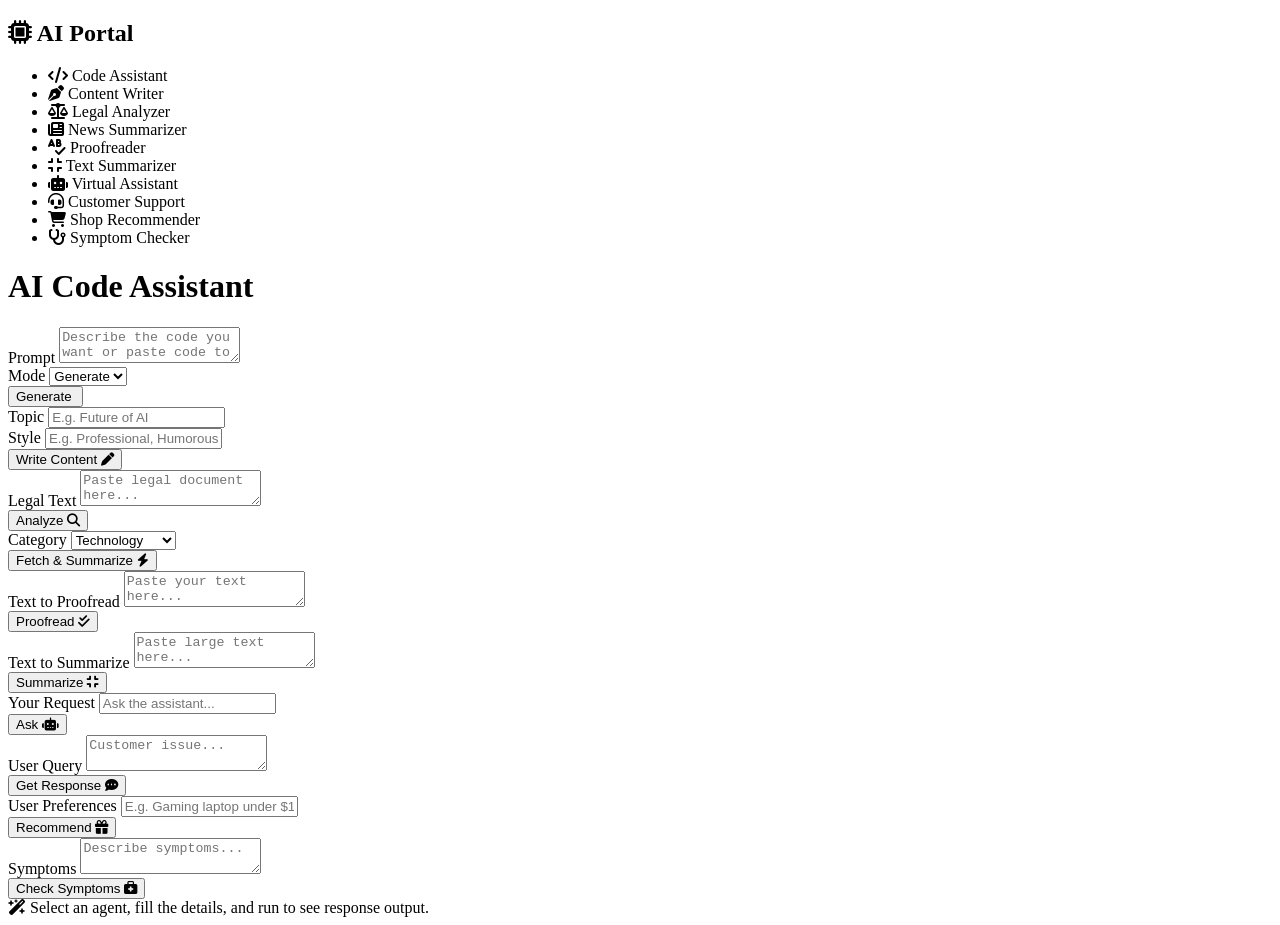
==== Consolidated_Portal/static/index.html @ 5e917a7b "feat: initialize multiple AI agent applications and consolidated portal project structure" ====
<!DOCTYPE html>
<html lang="en">
<head>
    <meta charset="UTF-8">
    <meta name="viewport" content="width=device-width, initial-scale=1.0">
    <title>Consolidated AI Portal</title>
    <!-- Use Google Fonts -->
    <link href="https://fonts.googleapis.com/css2?family=Inter:wght@300;400;500;600;700&display=swap" rel="stylesheet">
    <!-- FontAwesome for Icons -->
    <link rel="stylesheet" href="https://cdnjs.cloudflare.com/ajax/libs/font-awesome/6.4.0/css/all.min.css">
    <link rel="stylesheet" href="/static/style.css">
</head>
<body>
    <div class="app-container">
        <!-- Sidebar Navigation -->
        <nav class="sidebar">
            <div class="sidebar-header">
                <h2><i class="fa-solid fa-microchip"></i> <span>AI Portal</span></h2>
            </div>
            <ul class="nav-links">
                <li class="active" data-target="code-assistant"><i class="fa-solid fa-code"></i> <span>Code Assistant</span></li>
                <li data-target="content-writer"><i class="fa-solid fa-pen-nib"></i> <span>Content Writer</span></li>
                <li data-target="legal-analyzer"><i class="fa-solid fa-scale-balanced"></i> <span>Legal Analyzer</span></li>
                <li data-target="news-summarizer"><i class="fa-solid fa-newspaper"></i> <span>News Summarizer</span></li>
                <li data-target="proofreader"><i class="fa-solid fa-spell-check"></i> <span>Proofreader</span></li>
                <li data-target="text-summarizer"><i class="fa-solid fa-compress"></i> <span>Text Summarizer</span></li>
                <li data-target="virtual-assistant"><i class="fa-solid fa-robot"></i> <span>Virtual Assistant</span></li>
                <li data-target="customer-support"><i class="fa-solid fa-headset"></i> <span>Customer Support</span></li>
                <li data-target="ecom-recommender"><i class="fa-solid fa-cart-shopping"></i> <span>Shop Recommender</span></li>
                <li data-target="symptom-checker"><i class="fa-solid fa-stethoscope"></i> <span>Symptom Checker</span></li>
            </ul>
        </nav>

        <!-- Main Content Area -->
        <main class="main-content">
            <header class="top-bar">
                <h1 id="page-title">AI Code Assistant</h1>
            </header>

            <div class="content-wrapper">
                <!-- Code Assistant Form -->
                <section id="code-assistant" class="tool-section active-section">
                    <form id="form-code">
                        <div class="form-group">
                            <label>Prompt</label>
                            <textarea name="prompt" placeholder="Describe the code you want or paste code to debug..."></textarea>
                        </div>
                        <div class="form-group">
                            <label>Mode</label>
                            <select name="mode">
                                <option value="generate">Generate</option>
                                <option value="debug">Debug</option>
                            </select>
                        </div>
                        <button type="submit" class="btn-primary">Generate <i class="fa-solid fa-sparkles"></i></button>
                    </form>
                </section>

                <!-- Content Writer Form -->
                <section id="content-writer" class="tool-section">
                    <form id="form-content">
                        <div class="form-group">
                            <label>Topic</label>
                            <input type="text" name="topic" placeholder="E.g. Future of AI">
                        </div>
                        <div class="form-group">
                            <label>Style</label>
                            <input type="text" name="style" placeholder="E.g. Professional, Humorous">
                        </div>
                        <button type="submit" class="btn-primary">Write Content <i class="fa-solid fa-pen"></i></button>
                    </form>
                </section>

                <!-- Legal Analyzer Form -->
                <section id="legal-analyzer" class="tool-section">
                    <form id="form-legal">
                        <div class="form-group">
                            <label>Legal Text</label>
                            <textarea name="text" placeholder="Paste legal document here..."></textarea>
                        </div>
                        <button type="submit" class="btn-primary">Analyze <i class="fa-solid fa-magnifying-glass"></i></button>
                    </form>
                </section>

                <!-- News Summarizer Form -->
                <section id="news-summarizer" class="tool-section">
                    <form id="form-news">
                        <div class="form-group">
                            <label>Category</label>
                            <select name="category">
                                <option value="technology">Technology</option>
                                <option value="business">Business</option>
                                <option value="health">Health</option>
                                <option value="science">Science</option>
                                <option value="sports">Sports</option>
                                <option value="entertainment">Entertainment</option>
                            </select>
                        </div>
                        <button type="submit" class="btn-primary">Fetch & Summarize <i class="fa-solid fa-bolt"></i></button>
                    </form>
                </section>

                <!-- Proofreader Form -->
                <section id="proofreader" class="tool-section">
                    <form id="form-proofread">
                        <div class="form-group">
                            <label>Text to Proofread</label>
                            <textarea name="text" placeholder="Paste your text here..."></textarea>
                        </div>
                        <button type="submit" class="btn-primary">Proofread <i class="fa-solid fa-check-double"></i></button>
                    </form>
                </section>

                <!-- Text Summarizer Form -->
                <section id="text-summarizer" class="tool-section">
                    <form id="form-summarizer">
                        <div class="form-group">
                            <label>Text to Summarize</label>
                            <textarea name="text" placeholder="Paste large text here..."></textarea>
                        </div>
                        <button type="submit" class="btn-primary">Summarize <i class="fa-solid fa-compress"></i></button>
                    </form>
                </section>

                <!-- Virtual Assistant Form -->
                <section id="virtual-assistant" class="tool-section">
                    <form id="form-virtual">
                        <div class="form-group">
                            <label>Your Request</label>
                            <input type="text" name="user_query" placeholder="Ask the assistant...">
                        </div>
                        <button type="submit" class="btn-primary">Ask <i class="fa-solid fa-robot"></i></button>
                    </form>
                </section>

                <!-- Customer Support Form -->
                <section id="customer-support" class="tool-section">
                    <form id="form-support">
                        <div class="form-group">
                            <label>User Query</label>
                            <textarea name="user_query" placeholder="Customer issue..."></textarea>
                        </div>
                        <button type="submit" class="btn-primary">Get Response <i class="fa-solid fa-comment-dots"></i></button>
                    </form>
                </section>

                <!-- Shop Recommender Form -->
                <section id="ecom-recommender" class="tool-section">
                    <form id="form-ecom">
                        <div class="form-group">
                            <label>User Preferences</label>
                            <input type="text" name="preferences" placeholder="E.g. Gaming laptop under $1000">
                        </div>
                        <button type="submit" class="btn-primary">Recommend <i class="fa-solid fa-gift"></i></button>
                    </form>
                </section>

                <!-- Symptom Checker Form -->
                <section id="symptom-checker" class="tool-section">
                    <form id="form-symptom">
                        <div class="form-group">
                            <label>Symptoms</label>
                            <textarea name="symptoms" placeholder="Describe symptoms..."></textarea>
                        </div>
                        <button type="submit" class="btn-primary">Check Symptoms <i class="fa-solid fa-briefcase-medical"></i></button>
                    </form>
                </section>

                <!-- Response Area -->
                <div class="response-card" id="response-container">
                    <div class="loader" id="loader" style="display: none;">
                        <i class="fa-solid fa-circle-notch fa-spin"></i>
                        <span>Processing request with Ollama...</span>
                    </div>
                    <div class="response-content" id="response-content">
                        <!-- Result from API will be rendered here -->
                        <div class="placeholder-text">
                            <i class="fa-solid fa-wand-magic-sparkles"></i>
                            <span>Select an agent, fill the details, and run to see response output.</span>
                        </div>
                    </div>
                </div>
            </div>
        </main>
    </div>
    
    <script src="/static/script.js"></script>
</body>
</html>
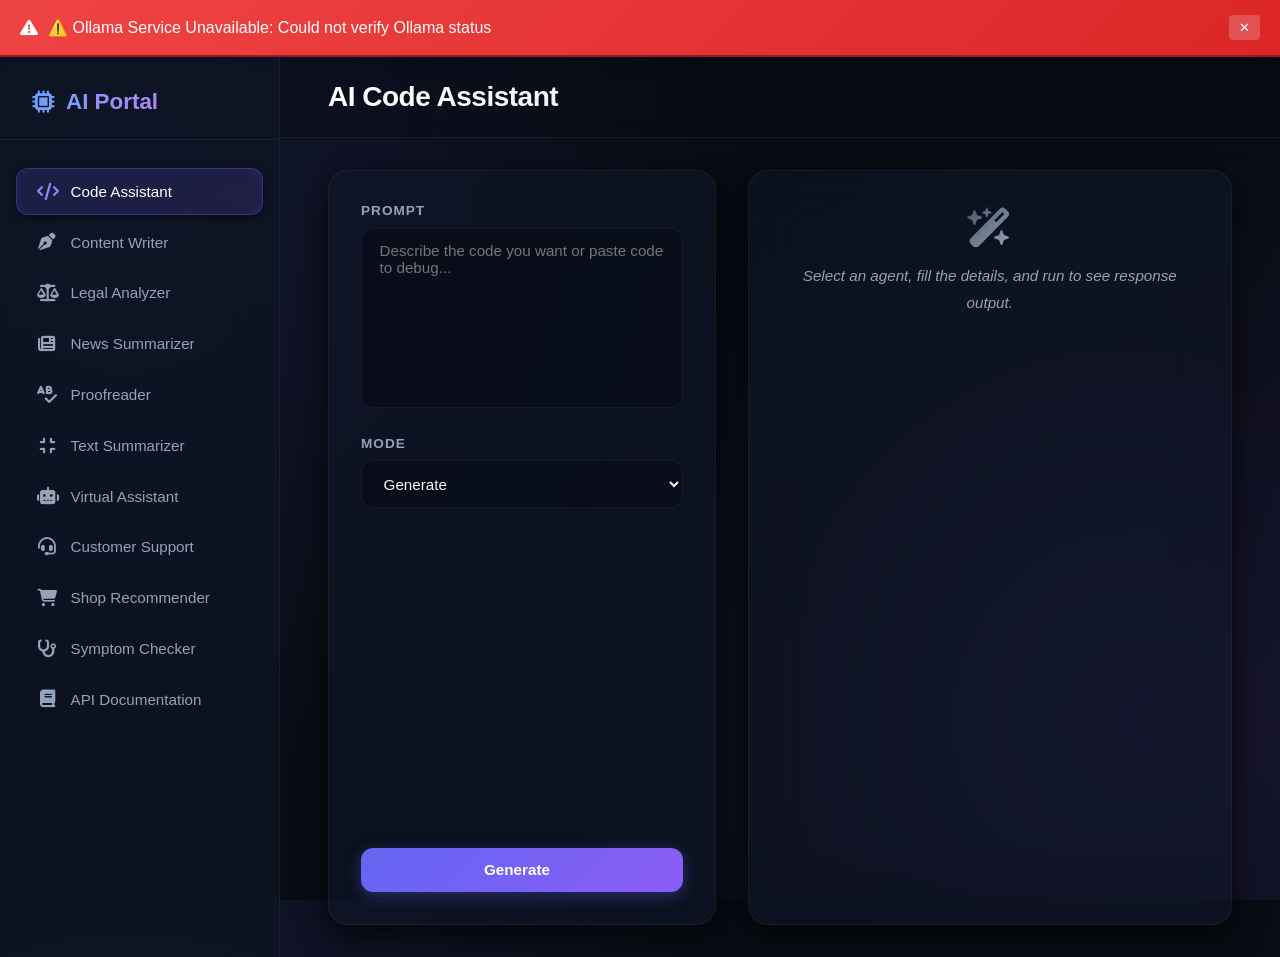
==== commit e14f6223: "Updated tests" ====
--- a/Consolidated_Portal/static/index.html
+++ b/Consolidated_Portal/static/index.html
@@ -28,6 +28,7 @@
                 <li data-target="customer-support"><i class="fa-solid fa-headset"></i> <span>Customer Support</span></li>
                 <li data-target="ecom-recommender"><i class="fa-solid fa-cart-shopping"></i> <span>Shop Recommender</span></li>
                 <li data-target="symptom-checker"><i class="fa-solid fa-stethoscope"></i> <span>Symptom Checker</span></li>
+                <li data-target="api-docs"><i class="fa-solid fa-book"></i> <span>API Documentation</span></li>
             </ul>
         </nav>
 
@@ -164,6 +165,18 @@
                         </div>
                         <button type="submit" class="btn-primary">Check Symptoms <i class="fa-solid fa-briefcase-medical"></i></button>
                     </form>
+                </section>
+
+                <!-- API Documentation Section -->
+                <section id="api-docs" class="tool-section">
+                    <div class="api-docs-container">
+                        <h2>Available APIs</h2>
+                        <p class="api-intro">All 10 AI portals are accessible via REST APIs. Below is the complete API documentation:</p>
+                        <div id="api-list" class="api-list">
+                            <!-- APIs will be loaded here -->
+                        </div>
+                        <button class="btn-primary" onclick="loadAPIDocs()" style="margin-top: 20px;">Load API Documentation <i class="fa-solid fa-sync"></i></button>
+                    </div>
                 </section>
 
                 <!-- Response Area -->
@@ -185,5 +198,6 @@
     </div>
     
     <script src="/static/script.js"></script>
+    <script src="/static/api-docs.js"></script>
 </body>
 </html>
--- a/static/style.css
+++ b/static/style.css
@@ -0,0 +1,450 @@
+:root {
+    --bg-color: #080c14;
+    --sidebar-bg: rgba(13, 20, 35, 0.7);
+    --card-bg: rgba(17, 25, 44, 0.45);
+    --input-bg: rgba(9, 14, 26, 0.85);
+    --text-primary: #f8fafc;
+    --text-secondary: #94a3b8;
+    --accent-blue: #3b82f6;
+    --accent-indigo: #6366f1;
+    --accent-violet: #8b5cf6;
+    --border: rgba(255, 255, 255, 0.06);
+    --border-hover: rgba(99, 102, 241, 0.4);
+    --shadow-sm: 0 2px 8px rgba(0, 0, 0, 0.5);
+    --shadow-lg: 0 10px 30px rgba(0, 0, 0, 0.75);
+}
+
+* {
+    margin: 0;
+    padding: 0;
+    box-sizing: border-box;
+}
+
+body {
+    font-family: 'Inter', -apple-system, BlinkMacSystemFont, "Segoe UI", Roboto, sans-serif;
+    background: var(--bg-color);
+    background-image: radial-gradient(circle at 10% 20%, rgba(99, 102, 241, 0.12), transparent 45%),
+                      radial-gradient(circle at 90% 80%, rgba(139, 92, 246, 0.12), transparent 45%);
+    color: var(--text-primary);
+    height: 100vh;
+    overflow: hidden;
+}
+
+/* Layout Container */
+.app-container {
+    display: flex;
+    height: 100vh;
+    width: 100vw;
+}
+
+/* Sidebar Navigation */
+.sidebar {
+    width: 280px;
+    background: var(--sidebar-bg);
+    backdrop-filter: blur(24px);
+    -webkit-backdrop-filter: blur(24px);
+    border-right: 1px solid var(--border);
+    display: flex;
+    flex-direction: column;
+    padding: 2rem 0;
+    z-index: 10;
+}
+
+.sidebar-header {
+    padding: 0 2rem 1.5rem 2rem;
+    border-bottom: 1px solid var(--border);
+    margin-bottom: 1rem;
+}
+
+.sidebar-header h2 {
+    font-size: 1.4rem;
+    font-weight: 700;
+    display: flex;
+    align-items: center;
+    gap: 0.75rem;
+    background: linear-gradient(135deg, #60a5fa, #a78bfa, #f472b6);
+    -webkit-background-clip: text;
+    -webkit-text-fill-color: transparent;
+}
+
+.nav-links {
+    list-style: none;
+    flex: 1;
+    overflow-y: auto;
+    padding: 0.5rem 0;
+}
+
+/* Scrollbar adjustment for navigation list */
+.nav-links::-webkit-scrollbar {
+    width: 4px;
+}
+.nav-links::-webkit-scrollbar-thumb {
+    background: rgba(255, 255, 255, 0.05);
+    border-radius: 2px;
+}
+
+.nav-links li {
+    padding: 0.85rem 1.25rem;
+    margin: 0.25rem 1rem;
+    border-radius: 0.75rem;
+    cursor: pointer;
+    display: flex;
+    align-items: center;
+    gap: 0.85rem;
+    color: var(--text-secondary);
+    transition: all 0.25s cubic-bezier(0.4, 0, 0.2, 1);
+    font-weight: 500;
+    font-size: 0.95rem;
+    border: 1px solid transparent;
+}
+
+.nav-links li i {
+    font-size: 1.1rem;
+    width: 20px;
+    text-align: center;
+    transition: transform 0.25s ease;
+}
+
+.nav-links li:hover {
+    background: rgba(255, 255, 255, 0.03);
+    color: var(--text-primary);
+    transform: translateX(4px);
+    border-color: rgba(255, 255, 255, 0.04);
+}
+
+.nav-links li:hover i {
+    transform: scale(1.15);
+}
+
+.nav-links li.active {
+    background: linear-gradient(135deg, rgba(99, 102, 241, 0.15), rgba(139, 92, 246, 0.15));
+    color: #fff;
+    border: 1px solid rgba(99, 102, 241, 0.35);
+    box-shadow: var(--shadow-sm), inset 0 0 12px rgba(99, 102, 241, 0.1);
+}
+
+.nav-links li.active i {
+    color: #818cf8;
+}
+
+/* Main Content Area */
+.main-content {
+    flex: 1;
+    display: flex;
+    flex-direction: column;
+    height: 100vh;
+    overflow: hidden;
+}
+
+.top-bar {
+    padding: 1.5rem 3rem;
+    border-bottom: 1px solid var(--border);
+    background: rgba(8, 12, 20, 0.4);
+    backdrop-filter: blur(12px);
+}
+
+.top-bar h1 {
+    font-size: 1.75rem;
+    font-weight: 700;
+    letter-spacing: -0.5px;
+    background: linear-gradient(135deg, #fff, #cbd5e1);
+    -webkit-background-clip: text;
+    -webkit-text-fill-color: transparent;
+}
+
+/* Content Layout (Grid) */
+.content-wrapper {
+    flex: 1;
+    padding: 2rem 3rem;
+    display: grid;
+    grid-template-columns: 1fr 1.25fr;
+    gap: 2rem;
+    height: calc(100vh - 75px);
+    overflow: hidden;
+}
+
+/* Tool Sections & Forms */
+.tool-section {
+    display: none;
+    height: 100%;
+    animation: slideIn 0.35s cubic-bezier(0.4, 0, 0.2, 1) forwards;
+}
+
+.tool-section.active-section {
+    display: block;
+}
+
+@keyframes slideIn {
+    from { opacity: 0; transform: translateY(15px); }
+    to { opacity: 1; transform: translateY(0); }
+}
+
+form {
+    background: var(--card-bg);
+    backdrop-filter: blur(32px);
+    -webkit-backdrop-filter: blur(32px);
+    border: 1px solid var(--border);
+    border-radius: 1.25rem;
+    padding: 2rem;
+    height: 100%;
+    overflow-y: auto;
+    box-shadow: var(--shadow-lg);
+    display: flex;
+    flex-direction: column;
+    transition: border-color 0.3s ease;
+}
+
+form:hover {
+    border-color: rgba(255, 255, 255, 0.1);
+}
+
+.form-group {
+    margin-bottom: 1.5rem;
+}
+
+.form-group label {
+    display: block;
+    margin-bottom: 0.6rem;
+    font-size: 0.85rem;
+    font-weight: 600;
+    text-transform: uppercase;
+    letter-spacing: 1px;
+    color: var(--text-secondary);
+}
+
+input[type="text"], 
+textarea, 
+select {
+    width: 100%;
+    background: var(--input-bg);
+    border: 1px solid var(--border);
+    border-radius: 0.75rem;
+    color: var(--text-primary);
+    padding: 0.85rem 1.1rem;
+    font-family: inherit;
+    font-size: 0.95rem;
+    transition: all 0.25s ease;
+}
+
+textarea {
+    resize: none;
+    height: 180px;
+}
+
+input[type="text"]:focus, 
+textarea:focus, 
+select:focus {
+    outline: none;
+    border-color: var(--border-hover);
+    box-shadow: 0 0 0 3px rgba(99, 102, 241, 0.15);
+    background: rgba(9, 14, 26, 0.95);
+}
+
+.btn-primary {
+    background: linear-gradient(135deg, var(--accent-indigo), var(--accent-violet));
+    color: white;
+    border: none;
+    padding: 0.85rem 1.75rem;
+    border-radius: 0.75rem;
+    font-weight: 600;
+    font-size: 0.95rem;
+    cursor: pointer;
+    display: inline-flex;
+    align-items: center;
+    justify-content: center;
+    gap: 0.6rem;
+    transition: all 0.25s ease;
+    box-shadow: 0 4px 15px rgba(99, 102, 241, 0.35);
+    margin-top: auto;
+}
+
+.btn-primary:hover {
+    transform: translateY(-2px);
+    box-shadow: 0 6px 20px rgba(99, 102, 241, 0.5);
+    filter: brightness(1.1);
+}
+
+.btn-primary:active {
+    transform: translateY(0);
+}
+
+/* Response/Output Area Card */
+.response-card {
+    background: var(--card-bg);
+    backdrop-filter: blur(32px);
+    -webkit-backdrop-filter: blur(32px);
+    border: 1px solid var(--border);
+    border-radius: 1.25rem;
+    padding: 2.25rem;
+    height: 100%;
+    overflow-y: auto;
+    box-shadow: var(--shadow-lg);
+    display: flex;
+    flex-direction: column;
+    position: relative;
+    transition: border-color 0.3s ease;
+}
+
+.response-card:hover {
+    border-color: rgba(255, 255, 255, 0.1);
+}
+
+.response-content {
+    line-height: 1.75;
+    font-size: 1rem;
+    color: #e2e8f0;
+}
+
+/* Output Code blocks styling */
+.response-content pre {
+    background: rgba(9, 14, 26, 0.75);
+    border: 1px solid var(--border);
+    border-radius: 0.75rem;
+    padding: 1.25rem;
+    overflow-x: auto;
+    margin: 1.25rem 0;
+    font-family: 'Fira Code', 'Courier New', Courier, monospace;
+    font-size: 0.9rem;
+}
+
+.response-content code {
+    font-family: 'Fira Code', 'Courier New', Courier, monospace;
+    font-size: 0.9rem;
+}
+
+.response-content a {
+    color: #60a5fa;
+    text-decoration: none;
+    border-bottom: 1px dashed rgba(96, 165, 250, 0.4);
+    transition: border-color 0.2s ease;
+}
+
+.response-content a:hover {
+    border-bottom-style: solid;
+}
+
+.placeholder-text {
+    color: var(--text-secondary);
+    font-style: italic;
+    display: flex;
+    flex-direction: column;
+    align-items: center;
+    justify-content: center;
+    text-align: center;
+    height: 100%;
+    gap: 1rem;
+    font-size: 0.95rem;
+}
+
+.placeholder-text i {
+    font-size: 2.5rem;
+    background: linear-gradient(135deg, #475569, #94a3b8);
+    -webkit-background-clip: text;
+    -webkit-text-fill-color: transparent;
+}
+
+/* Loading Spinner & Status */
+.loader {
+    display: flex;
+    flex-direction: column;
+    align-items: center;
+    justify-content: center;
+    height: 100%;
+    gap: 1.25rem;
+    color: var(--text-secondary);
+    font-weight: 500;
+}
+
+.loader i {
+    font-size: 2.5rem;
+    background: linear-gradient(135deg, var(--accent-indigo), var(--accent-violet));
+    -webkit-background-clip: text;
+    -webkit-text-fill-color: transparent;
+}
+
+/* Dynamic Action Bar (Copy Button, etc.) */
+.output-actions {
+    position: absolute;
+    top: 1.5rem;
+    right: 1.5rem;
+    display: flex;
+    gap: 0.5rem;
+}
+
+.btn-secondary {
+    background: rgba(255, 255, 255, 0.05);
+    border: 1px solid var(--border);
+    color: var(--text-secondary);
+    padding: 0.5rem 0.85rem;
+    border-radius: 0.5rem;
+    cursor: pointer;
+    font-size: 0.85rem;
+    font-weight: 500;
+    display: inline-flex;
+    align-items: center;
+    gap: 0.4rem;
+    transition: all 0.2s ease;
+}
+
+.btn-secondary:hover {
+    background: rgba(255, 255, 255, 0.1);
+    color: var(--text-primary);
+    border-color: rgba(255, 255, 255, 0.15);
+}
+
+.btn-secondary:active {
+    transform: scale(0.95);
+}
+
+/* Custom Scrollbars */
+form::-webkit-scrollbar,
+.response-card::-webkit-scrollbar {
+    width: 6px;
+}
+form::-webkit-scrollbar-track,
+.response-card::-webkit-scrollbar-track {
+    background: transparent;
+}
+form::-webkit-scrollbar-thumb,
+.response-card::-webkit-scrollbar-thumb {
+    background: rgba(255, 255, 255, 0.08);
+    border-radius: 3px;
+}
+form::-webkit-scrollbar-thumb:hover,
+.response-card::-webkit-scrollbar-thumb:hover {
+    background: rgba(255, 255, 255, 0.15);
+}
+
+/* Responsive Media Queries */
+@media (max-width: 1024px) {
+    .content-wrapper {
+        grid-template-columns: 1fr;
+        height: auto;
+        overflow-y: auto;
+        padding: 1.5rem;
+    }
+    
+    .sidebar {
+        width: 80px;
+    }
+    
+    .sidebar-header h2 span,
+    .nav-links li span {
+        display: none;
+    }
+    
+    .nav-links li {
+        justify-content: center;
+        padding: 1rem;
+        margin: 0.25rem 0.5rem;
+    }
+    
+    form, .response-card {
+        height: auto;
+        min-height: 350px;
+    }
+    
+    body {
+        overflow-y: auto;
+    }
+}
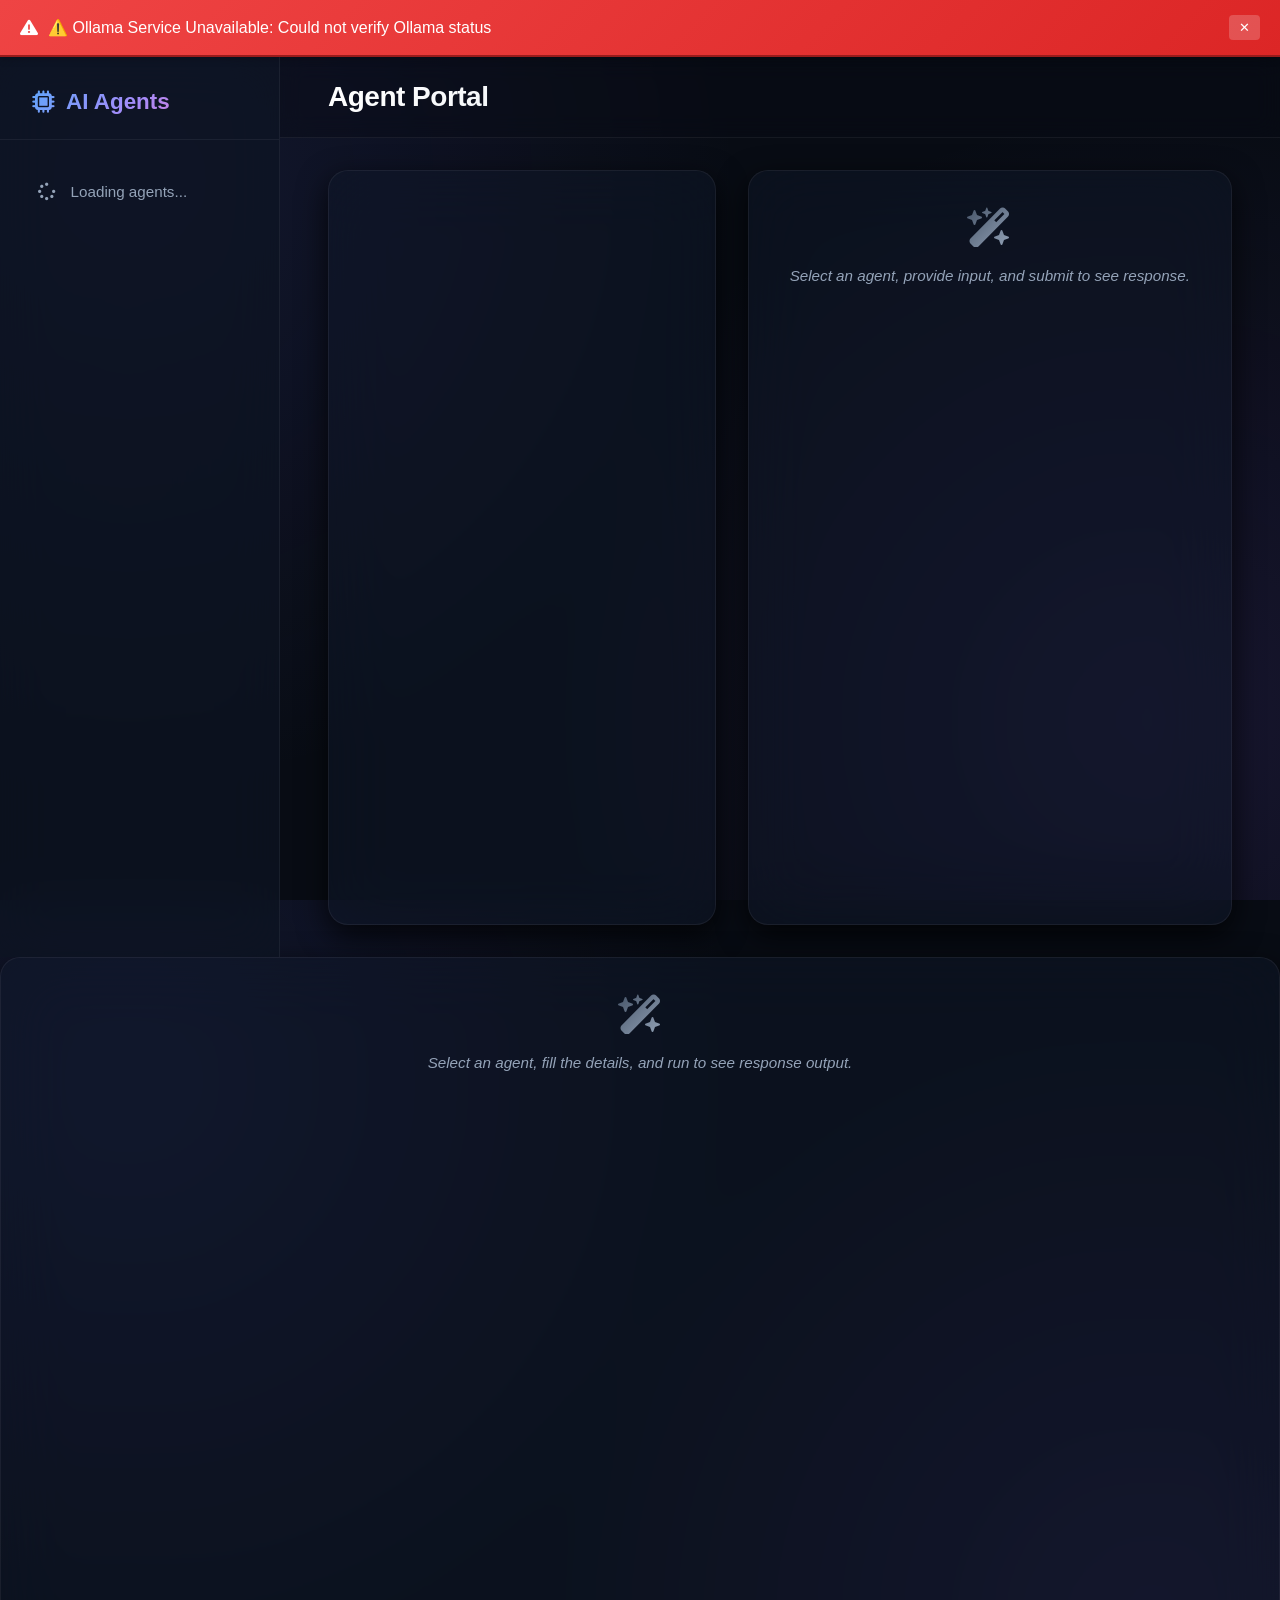
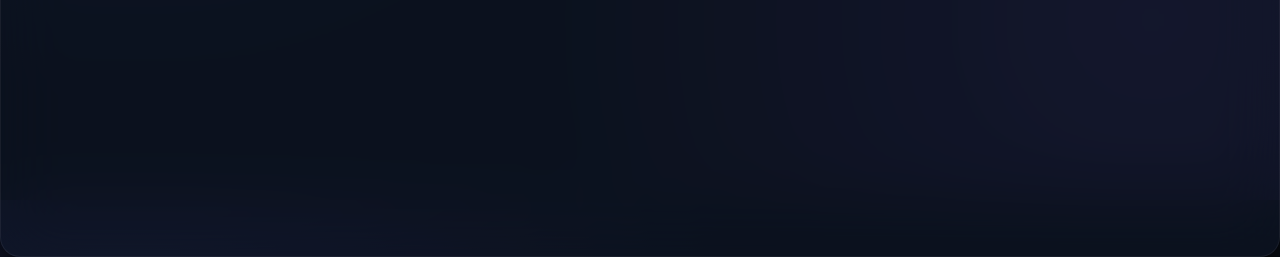
==== commit 7c39928c: "Reengineering" ====
--- a/Consolidated_Portal/static/index.html
+++ b/Consolidated_Portal/static/index.html
@@ -3,7 +3,7 @@
 <head>
     <meta charset="UTF-8">
     <meta name="viewport" content="width=device-width, initial-scale=1.0">
-    <title>Consolidated AI Portal</title>
+    <title>MultiAgent AI Delivery Operating System</title>
     <!-- Use Google Fonts -->
     <link href="https://fonts.googleapis.com/css2?family=Inter:wght@300;400;500;600;700&display=swap" rel="stylesheet">
     <!-- FontAwesome for Icons -->
@@ -12,92 +12,55 @@
 </head>
 <body>
     <div class="app-container">
-        <!-- Sidebar Navigation -->
+        <!-- Sidebar Navigation (Dynamically Populated) -->
         <nav class="sidebar">
             <div class="sidebar-header">
-                <h2><i class="fa-solid fa-microchip"></i> <span>AI Portal</span></h2>
+                <h2><i class="fa-solid fa-microchip"></i> <span>AI Agents</span></h2>
             </div>
-            <ul class="nav-links">
-                <li class="active" data-target="code-assistant"><i class="fa-solid fa-code"></i> <span>Code Assistant</span></li>
-                <li data-target="content-writer"><i class="fa-solid fa-pen-nib"></i> <span>Content Writer</span></li>
-                <li data-target="legal-analyzer"><i class="fa-solid fa-scale-balanced"></i> <span>Legal Analyzer</span></li>
-                <li data-target="news-summarizer"><i class="fa-solid fa-newspaper"></i> <span>News Summarizer</span></li>
-                <li data-target="proofreader"><i class="fa-solid fa-spell-check"></i> <span>Proofreader</span></li>
-                <li data-target="text-summarizer"><i class="fa-solid fa-compress"></i> <span>Text Summarizer</span></li>
-                <li data-target="virtual-assistant"><i class="fa-solid fa-robot"></i> <span>Virtual Assistant</span></li>
-                <li data-target="customer-support"><i class="fa-solid fa-headset"></i> <span>Customer Support</span></li>
-                <li data-target="ecom-recommender"><i class="fa-solid fa-cart-shopping"></i> <span>Shop Recommender</span></li>
-                <li data-target="symptom-checker"><i class="fa-solid fa-stethoscope"></i> <span>Symptom Checker</span></li>
-                <li data-target="api-docs"><i class="fa-solid fa-book"></i> <span>API Documentation</span></li>
+            <ul class="nav-links" id="agent-nav">
+                <!-- Agents will be populated here by script.js -->
+                <li class="loading"><i class="fa-solid fa-spinner fa-spin"></i> Loading agents...</li>
             </ul>
         </nav>
 
         <!-- Main Content Area -->
         <main class="main-content">
             <header class="top-bar">
-                <h1 id="page-title">AI Code Assistant</h1>
+                <h1 id="page-title">Agent Portal</h1>
             </header>
 
             <div class="content-wrapper">
-                <!-- Code Assistant Form -->
-                <section id="code-assistant" class="tool-section active-section">
-                    <form id="form-code">
-                        <div class="form-group">
-                            <label>Prompt</label>
-                            <textarea name="prompt" placeholder="Describe the code you want or paste code to debug..."></textarea>
-                        </div>
-                        <div class="form-group">
-                            <label>Mode</label>
-                            <select name="mode">
-                                <option value="generate">Generate</option>
-                                <option value="debug">Debug</option>
-                            </select>
-                        </div>
-                        <button type="submit" class="btn-primary">Generate <i class="fa-solid fa-sparkles"></i></button>
+                <!-- Dynamic Agent Form Section -->
+                <section id="agent-form-section" class="agent-section active-section">
+                    <div id="agent-description" class="agent-description">
+                        <!-- Agent description will be loaded here -->
+                    </div>
+                    <form id="dynamic-agent-form" class="dynamic-form">
+                        <!-- Form fields will be dynamically generated based on agent -->
                     </form>
                 </section>
 
-                <!-- Content Writer Form -->
-                <section id="content-writer" class="tool-section">
-                    <form id="form-content">
-                        <div class="form-group">
-                            <label>Topic</label>
-                            <input type="text" name="topic" placeholder="E.g. Future of AI">
+                <!-- Response Area -->
+                <div class="response-card" id="response-container">
+                    <div class="loader" id="loader" style="display: none;">
+                        <i class="fa-solid fa-circle-notch fa-spin"></i>
+                        <span>Invoking agent...</span>
+                    </div>
+                    <div class="response-content" id="response-content">
+                        <!-- Result from API will be rendered here -->
+                        <div class="placeholder-text">
+                            <i class="fa-solid fa-wand-magic-sparkles"></i>
+                            <span>Select an agent, provide input, and submit to see response.</span>
                         </div>
-                        <div class="form-group">
-                            <label>Style</label>
-                            <input type="text" name="style" placeholder="E.g. Professional, Humorous">
-                        </div>
-                        <button type="submit" class="btn-primary">Write Content <i class="fa-solid fa-pen"></i></button>
-                    </form>
-                </section>
-
-                <!-- Legal Analyzer Form -->
-                <section id="legal-analyzer" class="tool-section">
-                    <form id="form-legal">
-                        <div class="form-group">
-                            <label>Legal Text</label>
-                            <textarea name="text" placeholder="Paste legal document here..."></textarea>
-                        </div>
-                        <button type="submit" class="btn-primary">Analyze <i class="fa-solid fa-magnifying-glass"></i></button>
-                    </form>
-                </section>
-
-                <!-- News Summarizer Form -->
-                <section id="news-summarizer" class="tool-section">
-                    <form id="form-news">
-                        <div class="form-group">
-                            <label>Category</label>
-                            <select name="category">
-                                <option value="technology">Technology</option>
-                                <option value="business">Business</option>
-                                <option value="health">Health</option>
-                                <option value="science">Science</option>
-                                <option value="sports">Sports</option>
-                                <option value="entertainment">Entertainment</option>
-                            </select>
-                        </div>
-                        <button type="submit" class="btn-primary">Fetch & Summarize <i class="fa-solid fa-bolt"></i></button>
+                    </div>
+                </div>
+            </div>
+        </main>
+    </div>
+    
+    <script src="/static/script.js"></script>
+</body>
+</html>
                     </form>
                 </section>
 
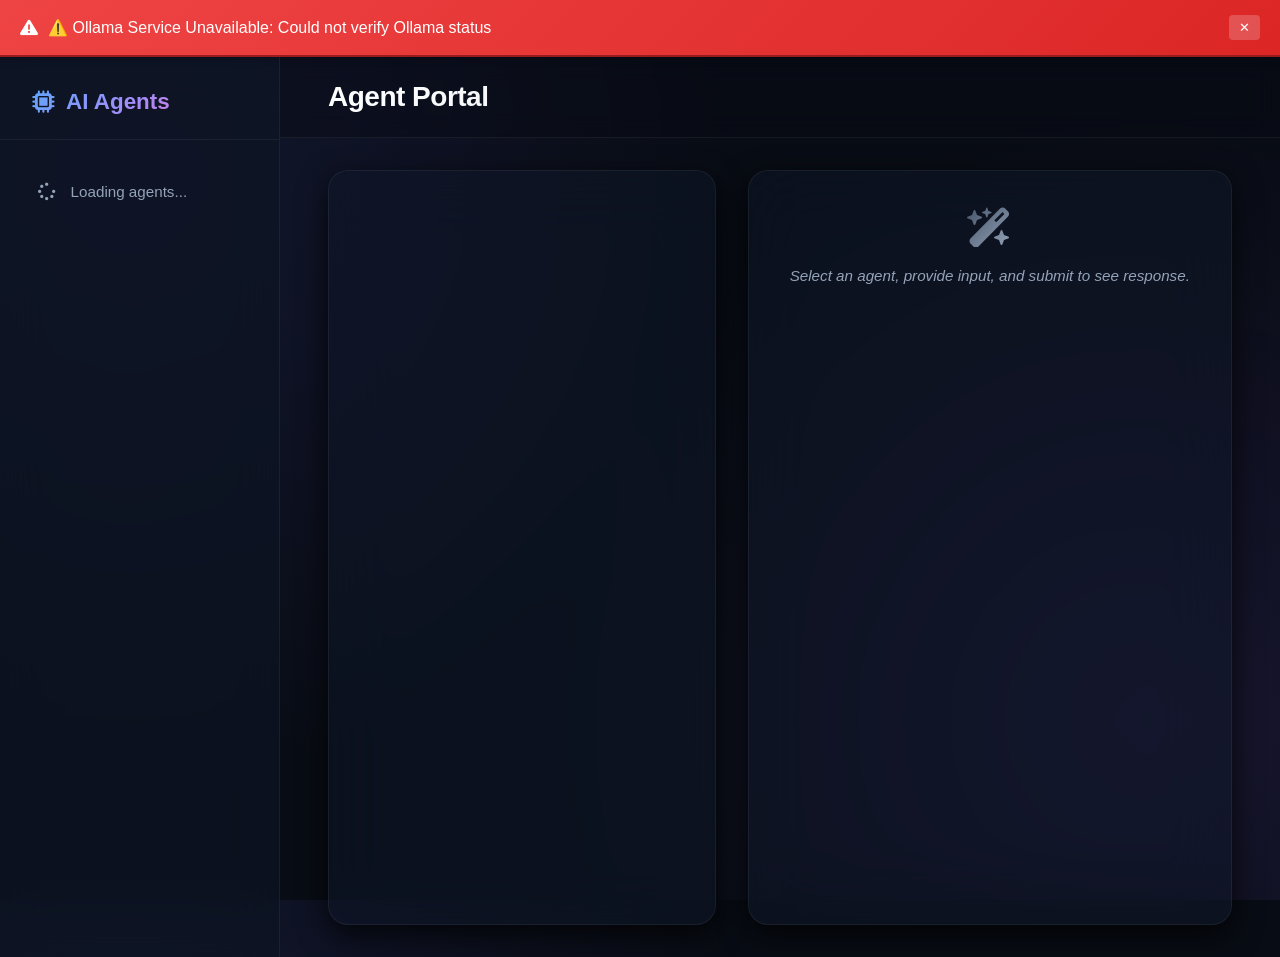
==== commit c73d1e99: "test" ====
--- a/Consolidated_Portal/static/index.html
+++ b/Consolidated_Portal/static/index.html
@@ -61,106 +61,3 @@
     <script src="/static/script.js"></script>
 </body>
 </html>
-                    </form>
-                </section>
-
-                <!-- Proofreader Form -->
-                <section id="proofreader" class="tool-section">
-                    <form id="form-proofread">
-                        <div class="form-group">
-                            <label>Text to Proofread</label>
-                            <textarea name="text" placeholder="Paste your text here..."></textarea>
-                        </div>
-                        <button type="submit" class="btn-primary">Proofread <i class="fa-solid fa-check-double"></i></button>
-                    </form>
-                </section>
-
-                <!-- Text Summarizer Form -->
-                <section id="text-summarizer" class="tool-section">
-                    <form id="form-summarizer">
-                        <div class="form-group">
-                            <label>Text to Summarize</label>
-                            <textarea name="text" placeholder="Paste large text here..."></textarea>
-                        </div>
-                        <button type="submit" class="btn-primary">Summarize <i class="fa-solid fa-compress"></i></button>
-                    </form>
-                </section>
-
-                <!-- Virtual Assistant Form -->
-                <section id="virtual-assistant" class="tool-section">
-                    <form id="form-virtual">
-                        <div class="form-group">
-                            <label>Your Request</label>
-                            <input type="text" name="user_query" placeholder="Ask the assistant...">
-                        </div>
-                        <button type="submit" class="btn-primary">Ask <i class="fa-solid fa-robot"></i></button>
-                    </form>
-                </section>
-
-                <!-- Customer Support Form -->
-                <section id="customer-support" class="tool-section">
-                    <form id="form-support">
-                        <div class="form-group">
-                            <label>User Query</label>
-                            <textarea name="user_query" placeholder="Customer issue..."></textarea>
-                        </div>
-                        <button type="submit" class="btn-primary">Get Response <i class="fa-solid fa-comment-dots"></i></button>
-                    </form>
-                </section>
-
-                <!-- Shop Recommender Form -->
-                <section id="ecom-recommender" class="tool-section">
-                    <form id="form-ecom">
-                        <div class="form-group">
-                            <label>User Preferences</label>
-                            <input type="text" name="preferences" placeholder="E.g. Gaming laptop under $1000">
-                        </div>
-                        <button type="submit" class="btn-primary">Recommend <i class="fa-solid fa-gift"></i></button>
-                    </form>
-                </section>
-
-                <!-- Symptom Checker Form -->
-                <section id="symptom-checker" class="tool-section">
-                    <form id="form-symptom">
-                        <div class="form-group">
-                            <label>Symptoms</label>
-                            <textarea name="symptoms" placeholder="Describe symptoms..."></textarea>
-                        </div>
-                        <button type="submit" class="btn-primary">Check Symptoms <i class="fa-solid fa-briefcase-medical"></i></button>
-                    </form>
-                </section>
-
-                <!-- API Documentation Section -->
-                <section id="api-docs" class="tool-section">
-                    <div class="api-docs-container">
-                        <h2>Available APIs</h2>
-                        <p class="api-intro">All 10 AI portals are accessible via REST APIs. Below is the complete API documentation:</p>
-                        <div id="api-list" class="api-list">
-                            <!-- APIs will be loaded here -->
-                        </div>
-                        <button class="btn-primary" onclick="loadAPIDocs()" style="margin-top: 20px;">Load API Documentation <i class="fa-solid fa-sync"></i></button>
-                    </div>
-                </section>
-
-                <!-- Response Area -->
-                <div class="response-card" id="response-container">
-                    <div class="loader" id="loader" style="display: none;">
-                        <i class="fa-solid fa-circle-notch fa-spin"></i>
-                        <span>Processing request with Ollama...</span>
-                    </div>
-                    <div class="response-content" id="response-content">
-                        <!-- Result from API will be rendered here -->
-                        <div class="placeholder-text">
-                            <i class="fa-solid fa-wand-magic-sparkles"></i>
-                            <span>Select an agent, fill the details, and run to see response output.</span>
-                        </div>
-                    </div>
-                </div>
-            </div>
-        </main>
-    </div>
-    
-    <script src="/static/script.js"></script>
-    <script src="/static/api-docs.js"></script>
-</body>
-</html>
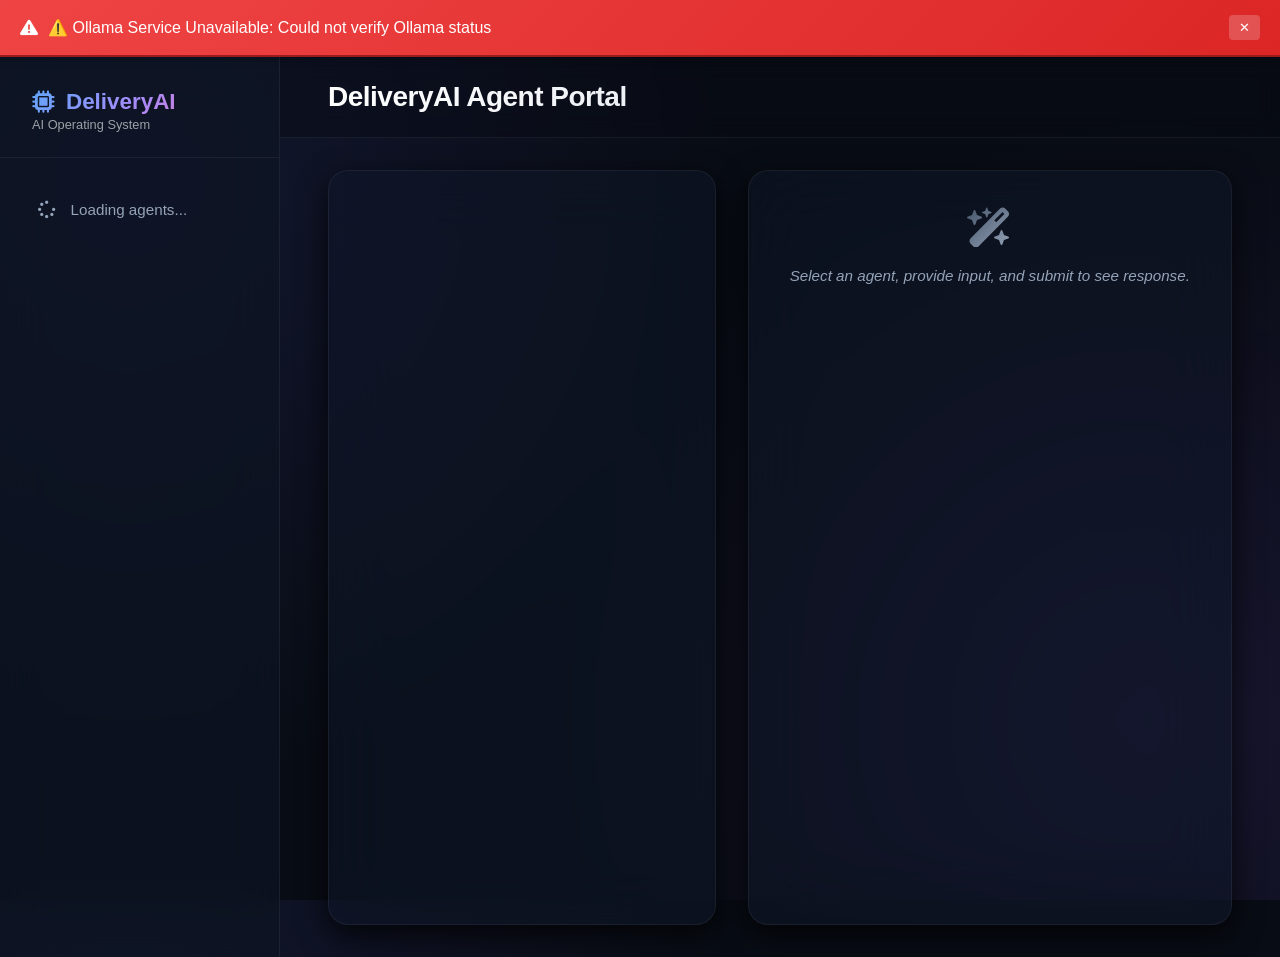
==== commit e1641f23: "commit" ====
--- a/Consolidated_Portal/static/index.html
+++ b/Consolidated_Portal/static/index.html
@@ -3,7 +3,7 @@
 <head>
     <meta charset="UTF-8">
     <meta name="viewport" content="width=device-width, initial-scale=1.0">
-    <title>MultiAgent AI Delivery Operating System</title>
+    <title>DeliveryAI - AI Operating System for Modern Delivery Organizations</title>
     <!-- Use Google Fonts -->
     <link href="https://fonts.googleapis.com/css2?family=Inter:wght@300;400;500;600;700&display=swap" rel="stylesheet">
     <!-- FontAwesome for Icons -->
@@ -15,7 +15,8 @@
         <!-- Sidebar Navigation (Dynamically Populated) -->
         <nav class="sidebar">
             <div class="sidebar-header">
-                <h2><i class="fa-solid fa-microchip"></i> <span>AI Agents</span></h2>
+                <h2><i class="fa-solid fa-microchip"></i> <span>DeliveryAI</span></h2>
+                <small style="color: rgba(255,255,255,0.6); font-size: 0.8rem;">AI Operating System</small>
             </div>
             <ul class="nav-links" id="agent-nav">
                 <!-- Agents will be populated here by script.js -->
@@ -26,7 +27,7 @@
         <!-- Main Content Area -->
         <main class="main-content">
             <header class="top-bar">
-                <h1 id="page-title">Agent Portal</h1>
+                <h1 id="page-title">DeliveryAI Agent Portal</h1>
             </header>
 
             <div class="content-wrapper">
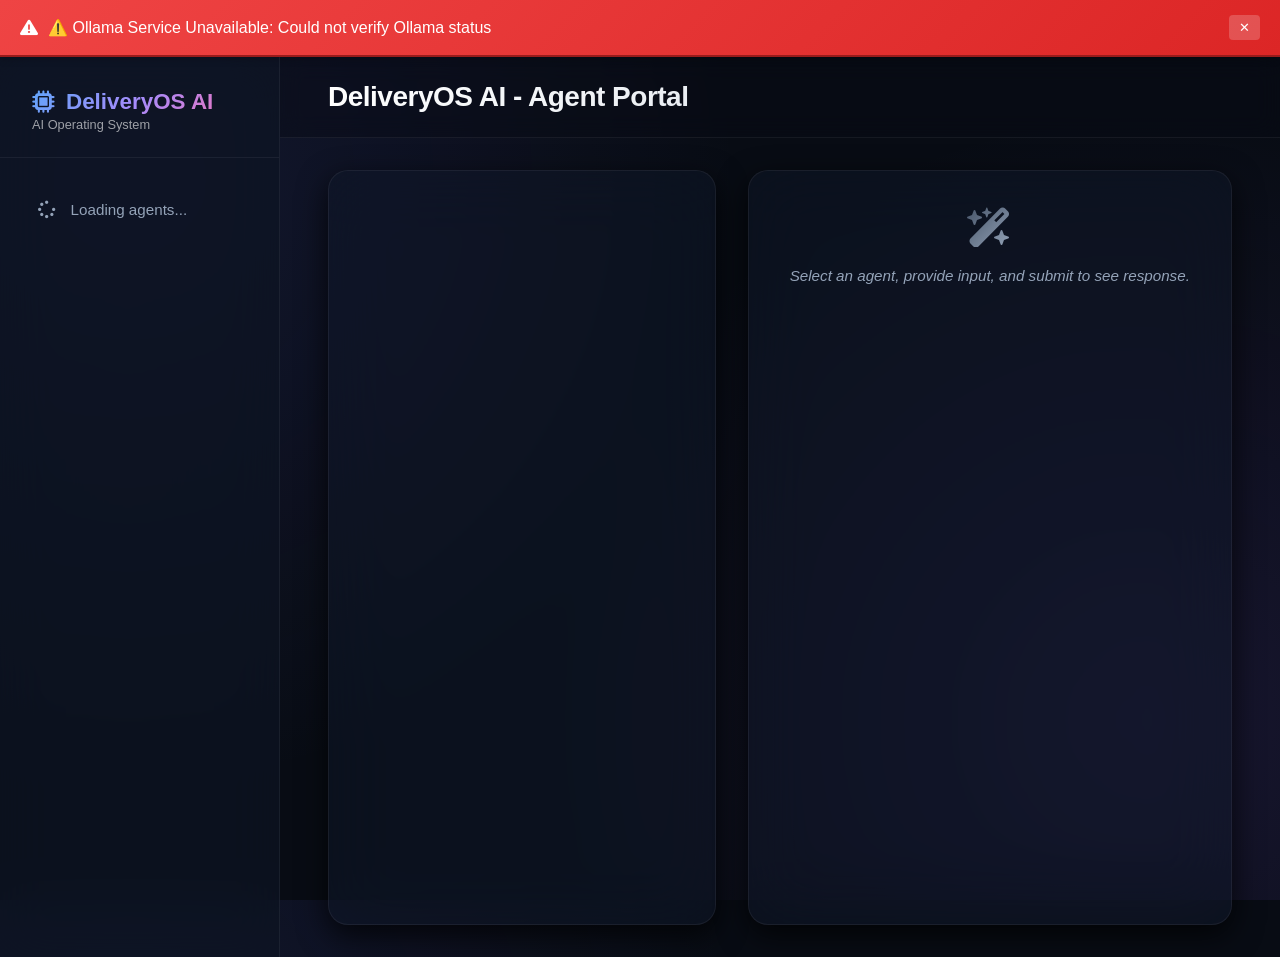
==== commit e8cf01ba: "Updated" ====
--- a/Consolidated_Portal/static/index.html
+++ b/Consolidated_Portal/static/index.html
@@ -3,7 +3,7 @@
 <head>
     <meta charset="UTF-8">
     <meta name="viewport" content="width=device-width, initial-scale=1.0">
-    <title>DeliveryAI - AI Operating System for Modern Delivery Organizations</title>
+    <title>DeliveryOS AI - Operating System for Modern Delivery</title>
     <!-- Use Google Fonts -->
     <link href="https://fonts.googleapis.com/css2?family=Inter:wght@300;400;500;600;700&display=swap" rel="stylesheet">
     <!-- FontAwesome for Icons -->
@@ -15,7 +15,7 @@
         <!-- Sidebar Navigation (Dynamically Populated) -->
         <nav class="sidebar">
             <div class="sidebar-header">
-                <h2><i class="fa-solid fa-microchip"></i> <span>DeliveryAI</span></h2>
+                <h2><i class="fa-solid fa-microchip"></i> <span>DeliveryOS AI</span></h2>
                 <small style="color: rgba(255,255,255,0.6); font-size: 0.8rem;">AI Operating System</small>
             </div>
             <ul class="nav-links" id="agent-nav">
@@ -27,7 +27,7 @@
         <!-- Main Content Area -->
         <main class="main-content">
             <header class="top-bar">
-                <h1 id="page-title">DeliveryAI Agent Portal</h1>
+                <h1 id="page-title">DeliveryOS AI - Agent Portal</h1>
             </header>
 
             <div class="content-wrapper">
